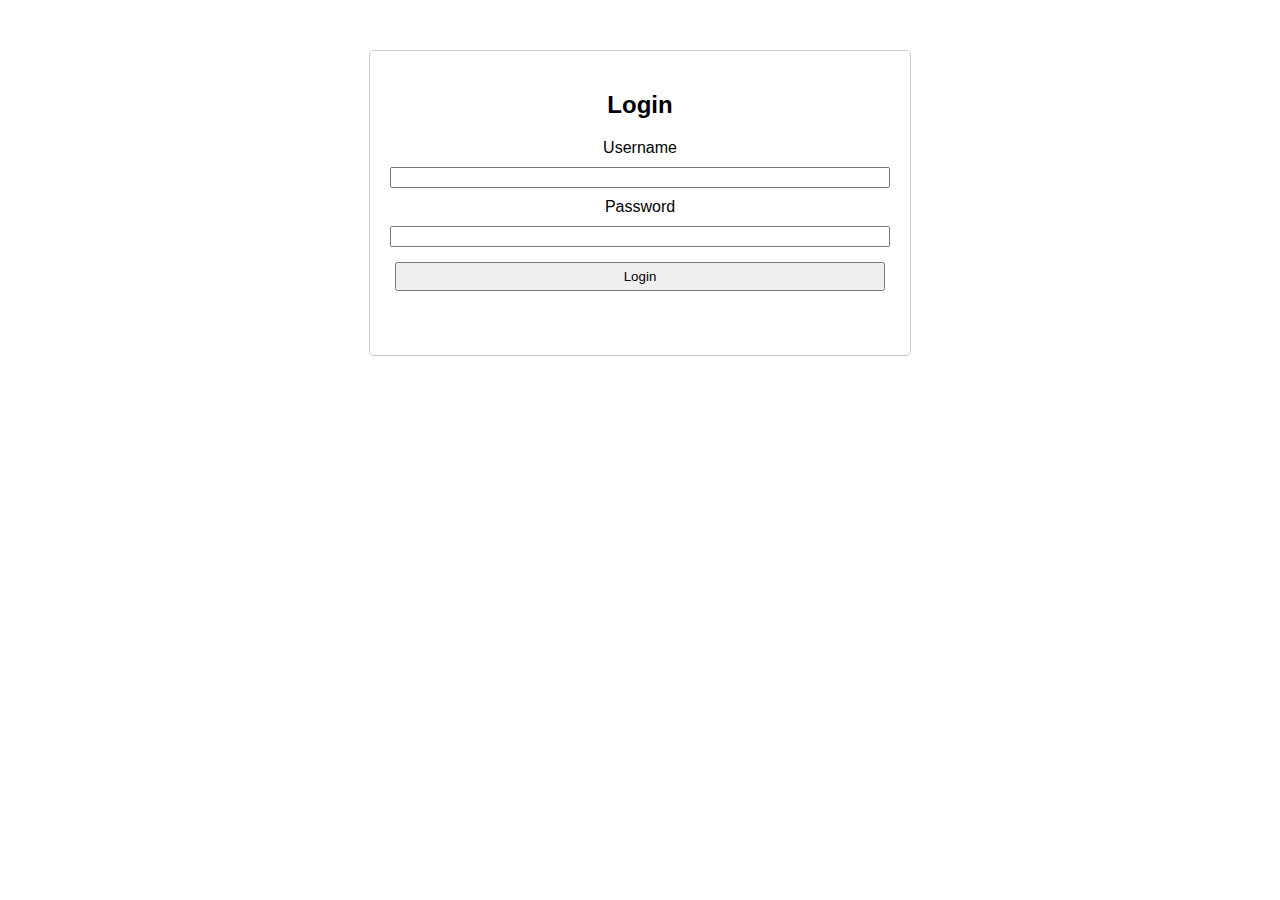
==== login.html @ c0935e93 "first commit" ====
<!DOCTYPE html>
<html lang="en">
  <head>
    <meta charset="UTF-8" />
    <meta name="viewport" content="width=device-width, initial-scale=1.0" />
    <title>Login</title>
    <link rel="stylesheet" href="css/styles.css" />
  </head>
  <body>
    <div class="login-container">
      <h2>Login</h2>
      <form id="loginForm">
        <label for="username">Username</label>
        <input type="text" id="username" required />
        <label for="password">Password</label>
        <input type="password" id="password" required />
        <button type="submit">Login</button>
        <p id="errorMessage" class="error-message"></p>
      </form>
    </div>
    <script src="js/login.js"></script>
  </body>
</html>
---- css/styles.css ----
body {
    font-family: Arial, sans-serif;
  }
  
  .login-container, .dashboard-container {
    max-width: 500px;
    margin: 50px auto;
    padding: 20px;
    border: 1px solid #ccc;
    border-radius: 5px;
    text-align: center;
  }
  
  .error-message {
    color: red;
    font-size: 0.9em;
  }
  
  table {
    width: 100%;
    margin-top: 20px;
    border-collapse: collapse;
  }
  
  th, td {
    border: 1px solid #ddd;
    padding: 8px;
    text-align: center;
  }
  
  button {
    padding: 5px 10px;
    margin: 5px;
    cursor: pointer;
  }
  
  form {
    display: flex;
    flex-direction: column;
    gap: 10px;
    margin-top: 20px;
  }
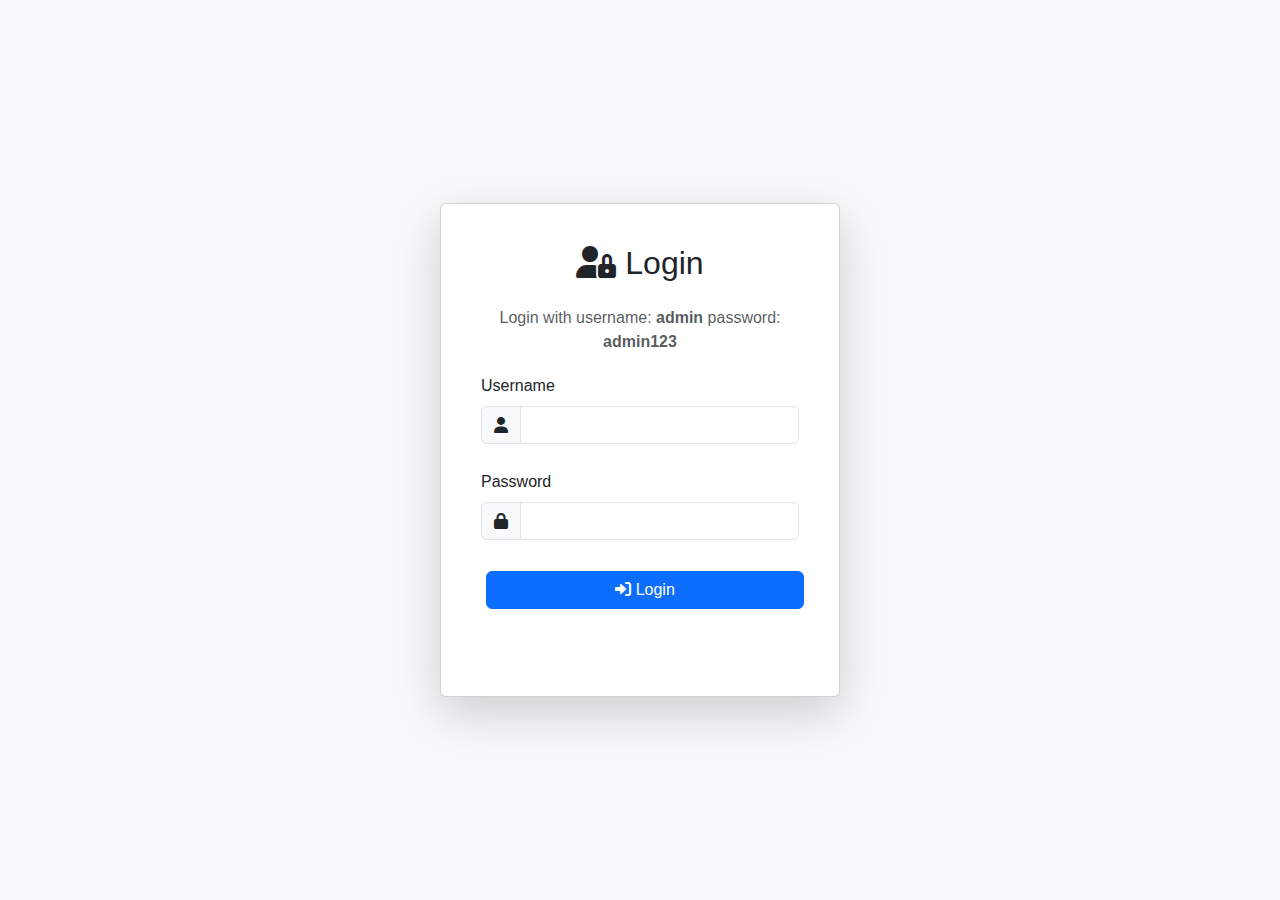
==== commit 86864d4d: "add style" ====
--- a/login.html
+++ b/login.html
@@ -1,23 +1,51 @@
 <!DOCTYPE html>
 <html lang="en">
-  <head>
-    <meta charset="UTF-8" />
-    <meta name="viewport" content="width=device-width, initial-scale=1.0" />
-    <title>Login</title>
-    <link rel="stylesheet" href="css/styles.css" />
-  </head>
-  <body>
-    <div class="login-container">
-      <h2>Login</h2>
-      <form id="loginForm">
-        <label for="username">Username</label>
-        <input type="text" id="username" required />
-        <label for="password">Password</label>
-        <input type="password" id="password" required />
-        <button type="submit">Login</button>
-        <p id="errorMessage" class="error-message"></p>
-      </form>
+<head>
+  <meta charset="UTF-8" />
+  <meta name="viewport" content="width=device-width, initial-scale=1.0" />
+  <title>Login</title>
+  <!-- Bootstrap CSS -->
+  <link
+    href="https://cdnjs.cloudflare.com/ajax/libs/bootstrap/5.3.0/css/bootstrap.min.css"
+    rel="stylesheet"
+  />
+  <!-- Font Awesome -->
+  <link
+    rel="stylesheet"
+    href="https://cdnjs.cloudflare.com/ajax/libs/font-awesome/6.0.0-beta3/css/all.min.css"
+  />
+  <link rel="stylesheet" href="css/styles.css" />
+</head>
+<body class="bg-light">
+  <div class="container d-flex align-items-center justify-content-center min-vh-100">
+    <div class="card shadow-lg p-4" style="max-width: 400px; width: 100%;">
+      <div class="card-body">
+        <h2 class="text-center mb-4"><i class="fas fa-user-lock"></i> Login</h2>
+        <p class="text-muted text-center">Login with username: <strong>admin</strong> password: <strong>admin123</strong></p>
+
+        <form id="loginForm">
+          <div class="mb-3">
+            <label for="username" class="form-label">Username</label>
+            <div class="input-group">
+              <span class="input-group-text"><i class="fas fa-user"></i></span>
+              <input type="text" id="username" class="form-control" required />
+            </div>
+          </div>
+          <div class="mb-3">
+            <label for="password" class="form-label">Password</label>
+            <div class="input-group">
+              <span class="input-group-text"><i class="fas fa-lock"></i></span>
+              <input type="password" id="password" class="form-control" required />
+            </div>
+          </div>
+          <button type="submit" class="btn btn-primary w-100"><i class="fas fa-sign-in-alt"></i> Login</button>
+          <p id="errorMessage" class="error-message text-danger mt-3"></p>
+        </form>
+      </div>
     </div>
-    <script src="js/login.js"></script>
-  </body>
+  </div>
+  <!-- Bootstrap JS Bundle -->
+  <script src="https://cdnjs.cloudflare.com/ajax/libs/bootstrap/5.3.0/js/bootstrap.bundle.min.js"></script>
+  <script src="js/login.js"></script>
+</body>
 </html>
